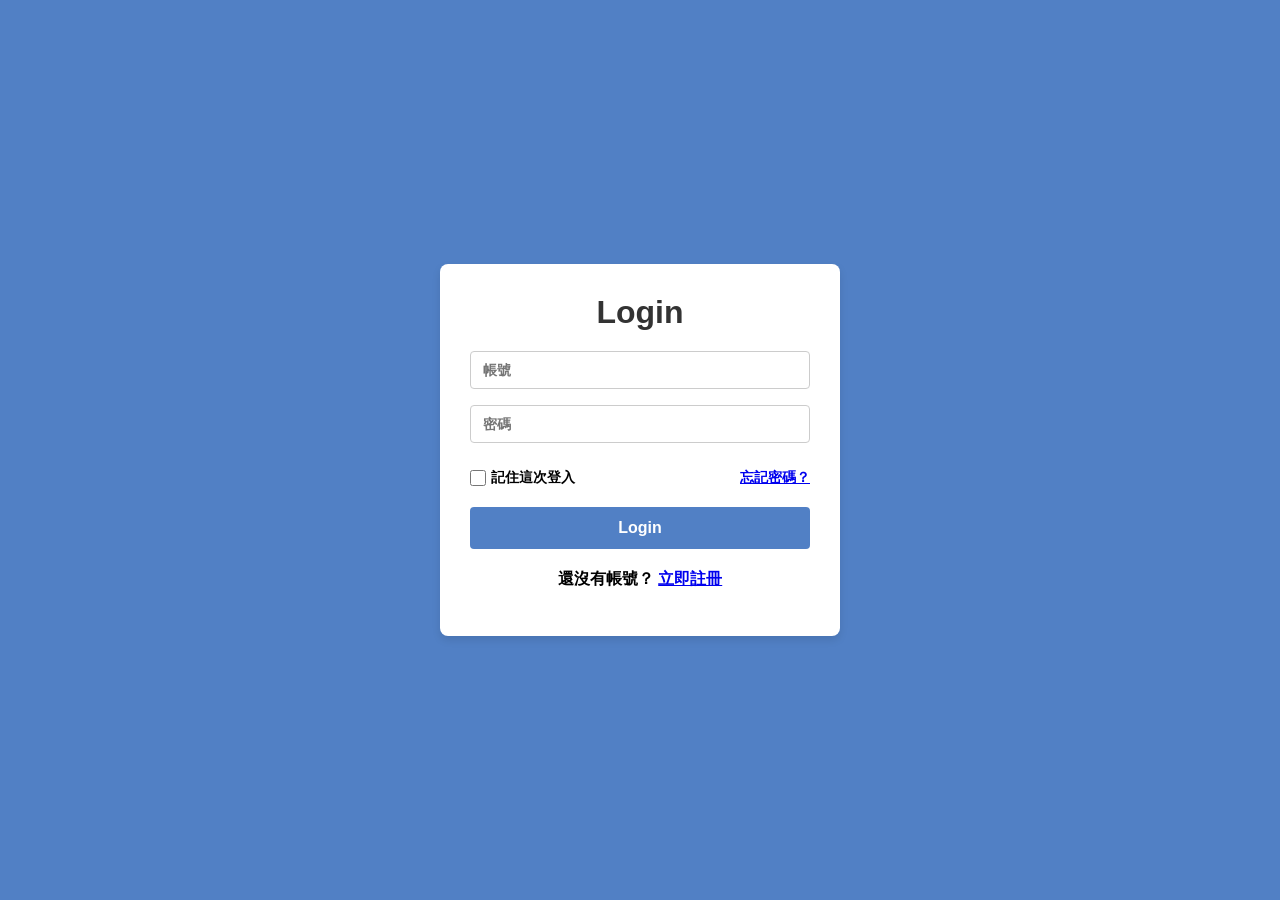
==== frontend/index.html @ aefdb58e "新增登入與註冊頁面及樣式" ====
<!DOCTYPE html>
<html>
    <head>
        <meta charset="UTF-8">
        <meta name="viewport" content="width=device-width, initial-scale=1.0"> <!-- 響應式設計 -->
        <title>login</title>
        <link rel="stylesheet" href="styles.css">
    </head>
    <body>
        <div class="login-card">
            <h1>Login</h1>
            <form id="loginForm">
                <input type="text" id="username" name="username"  placeholder="帳號" required>
                <input type="password" id="password" name="password" placeholder="密碼" required>
                <div class="remember-forgot">
                    <label class="remember-me"><input type="checkbox" id="rememberMe" name="rememberMe">記住這次登入</label>
                    <a href="forgot-password.html">忘記密碼？</a>
                </div>
                <button type="submit">Login</button>
            </form>
            <div class="form-footer">
                <span class="signup-text">還沒有帳號？ <a href="register.html">立即註冊</a></span>
            </div>
            <p id="errorMessage" class="error-message"></p>
        </div>

        <script src="script.js"></script>
    </body>
</html>
---- frontend/styles.css ----
* {
  box-sizing: border-box;
}

body {
    display: flex;
    justify-content: center;
    align-items: center;
    min-height: 100vh; /* 最小高度 */
    margin: 0;
    background-color: #5180c5;
}

.login-card {
  width: 90%;
  max-width: 400px;
  padding: 30px;
  box-shadow: 0 4px 8px rgba(0, 0, 0, 0.1); 
  border-radius: 8px;
  background-color: #fff;
  font-family: Arial, sans-serif;
  font-weight: bold;
}

.login-card h1 {
  margin-top: 0; 
  margin-bottom: 20px;
  text-align: center;
  color: #333;
}

#loginForm {
  display: flex;
  flex-direction: column; 
}

input {
  padding: 10px 12px;
  margin-bottom: 16px;
  border: 1px solid #ccc;
  border-radius: 4px;
  font-size: 14px;
  font-weight: bold;
}

input:focus {
  border-color: #5180c5;
  outline: none; 
}

button {
  padding: 12px;
  margin-top: 10px;
  background-color: #5180c5;
  color: #fff;
  border: none;
  border-radius: 4px;
  font-size: 16px;
  font-weight: bold;
  cursor: pointer;
  transition: background-color 0.3s ease;
}

button:hover {
  background-color: #4a75b8;
}

.remember-forgot {
  display: flex;
  justify-content: space-between; /* 將兩個元素分開對齊 */
  align-items: center;
  margin-top: 10px;
  margin-bottom: 10px;
  font-size: 14px;
  font-weight: bold;
  font-family: Arial, sans-serif;
}

.remember-me {
  display: flex;
  align-items: center;
  gap: 5px; /* 調整間距 */
  cursor: pointer;
}

.remember-me input {
  margin: 0; /* 移除預設的 margin */
  width: 16px; /* 調整 checkbox 的大小 */
  height: 16px; /* 調整 checkbox 的大小 */
}

.form-footer {
  text-align: center;
  margin-top: 20px;
}

.register-card {
  background-color: #fff;
  border-radius: 8px;
  width: 90%;
  max-width: 400px;
  padding: 30px;
  box-shadow: 0 4px 8px rgba(0, 0, 0, 0.1);
  font-family: Arial, sans-serif;
  font-weight: bold;
}

.register-card h1 {
  margin-top: 0;
  margin-bottom: 20px;
  text-align: center;
  color: #333;
}

.register-card form {
  display: flex;
  flex-direction: column;
}

.login-text {
  text-align: center;
  margin-top: 20px;
  font-size: 16px;
  color: #333;
}
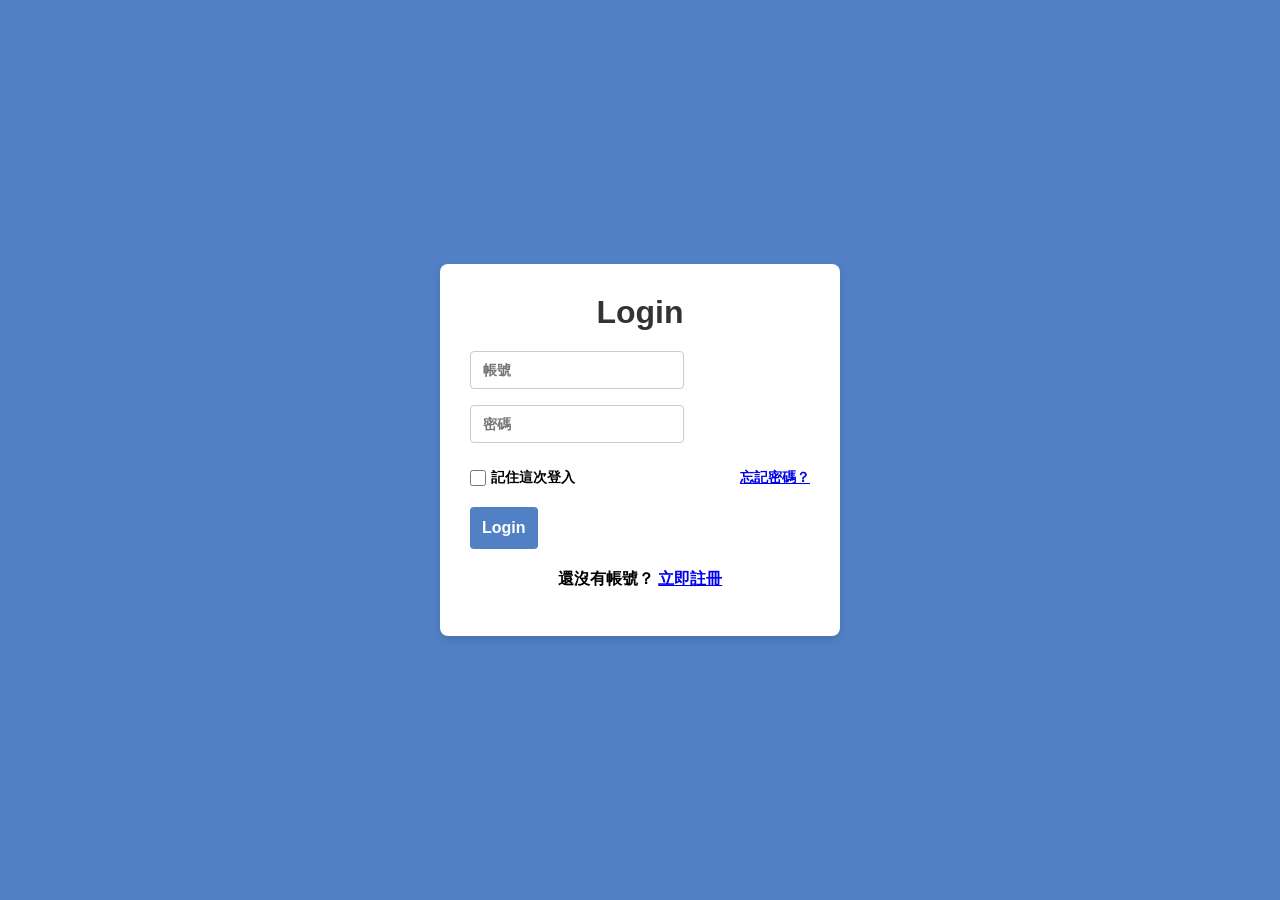
==== commit e825ab3c: "前端與後端進行串接並測試" ====
--- a/frontend/index.html
+++ b/frontend/index.html
@@ -9,11 +9,11 @@
     <body>
         <div class="login-card">
             <h1>Login</h1>
-            <form id="loginForm">
+            <form id="login-form">
                 <input type="text" id="username" name="username"  placeholder="帳號" required>
                 <input type="password" id="password" name="password" placeholder="密碼" required>
                 <div class="remember-forgot">
-                    <label class="remember-me"><input type="checkbox" id="rememberMe" name="rememberMe">記住這次登入</label>
+                    <label class="remember-me"><input type="checkbox" id="remember-me" name="rememberMe">記住這次登入</label>
                     <a href="forgot-password.html">忘記密碼？</a>
                 </div>
                 <button type="submit">Login</button>
@@ -24,6 +24,6 @@
             <p id="errorMessage" class="error-message"></p>
         </div>
 
-        <script src="script.js"></script>
+        <script src="auth.js"></script>
     </body>
 </html>
